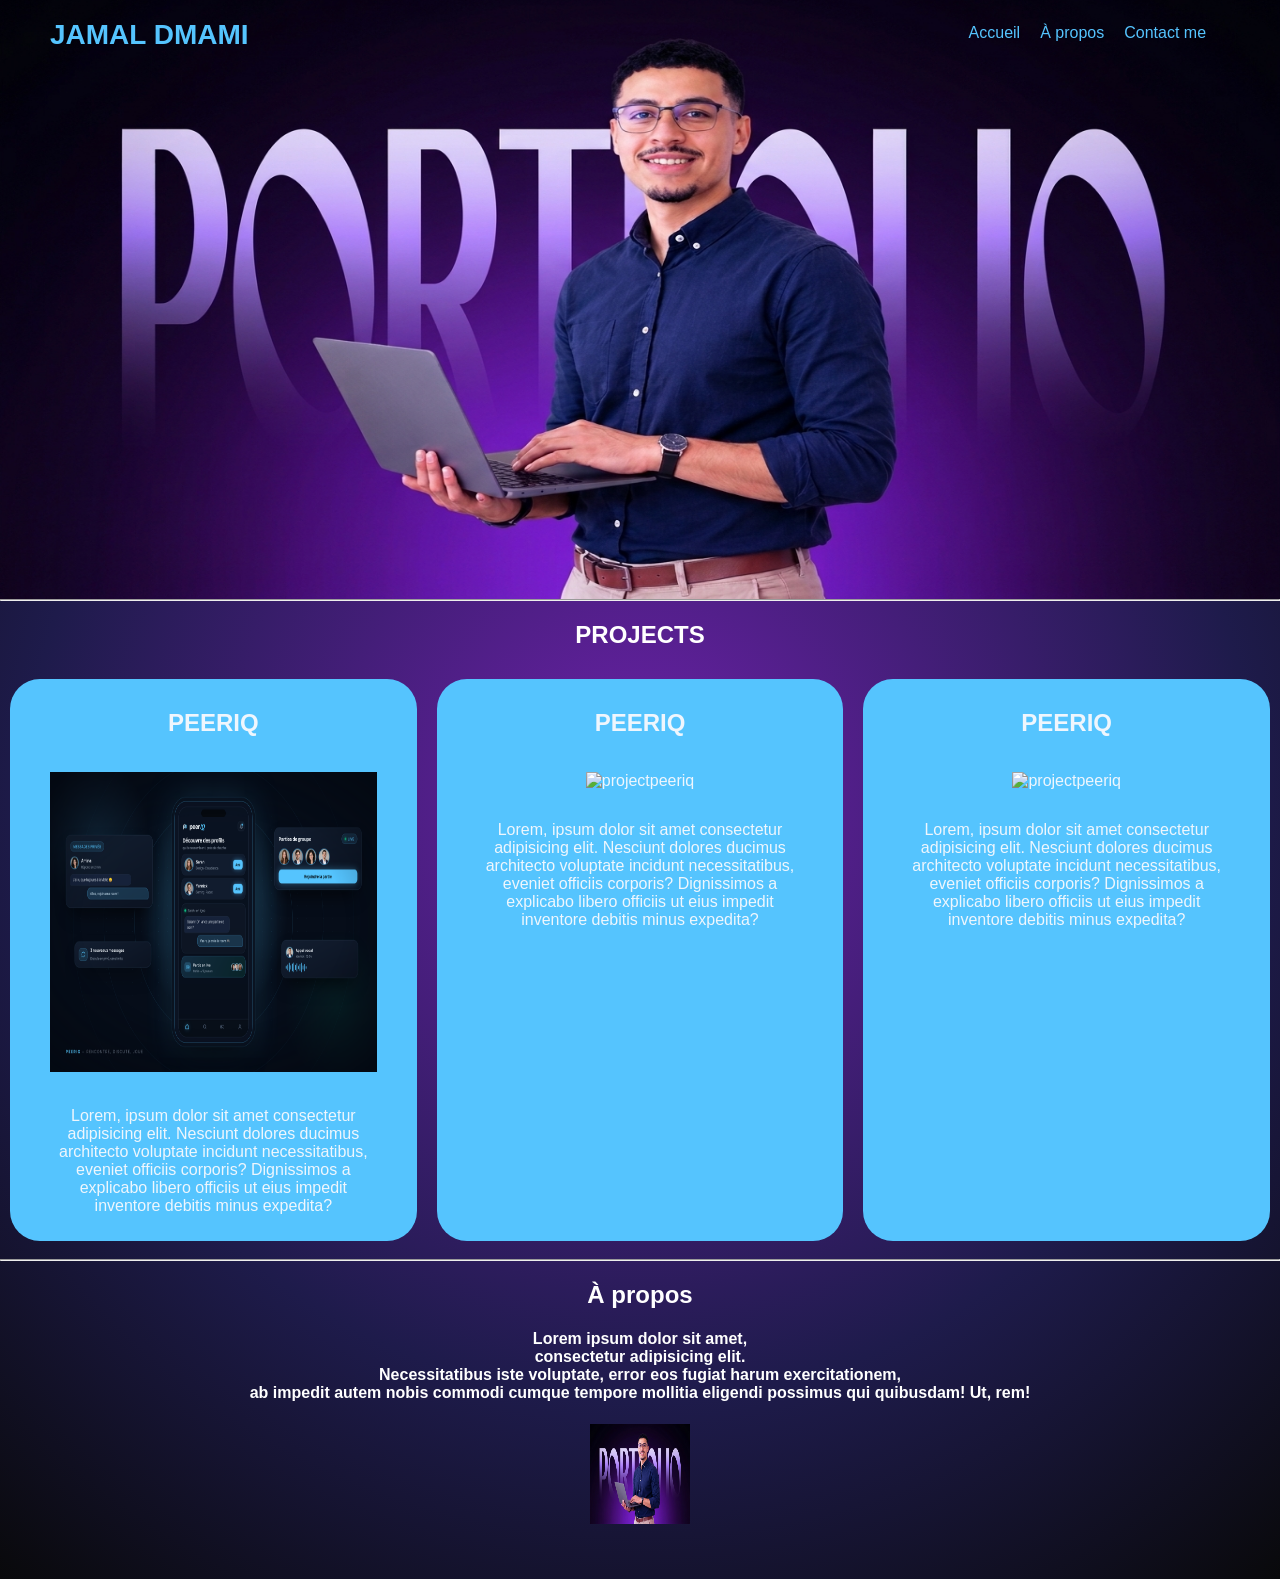
==== t36/html/acceuil.html @ e8c03ccf "t36" ====
<!DOCTYPE html>
<html lang="en">
<head>
    <meta charset="UTF-8">
    <meta name="viewport" content="width=device-width, initial-scale=1.0">
    <title>MON PORTFOLIO</title>
    <link rel="stylesheet" href="/t36/css/style.css">
</head>
<body>
    <header>
        <img src="/t36/images/Gemini_Generated_Image_1egzgt1egzgt1egz.jpg" alt="photoprofil">
        <div class="navbar">
            <h2>JAMAL DMAMI</h2>
            <a href="">Accueil</a>
            <a href="">À propos</a>
            <a href="">Contact me</a>
        </div>
    </header>
    <main>
        <hr>
        <h2>PROJECTS</h2>
        <section class="lescartes">
    <div class="carte">
    <h2>PEERIQ</h2>
    <img src="/t36/images/project-peeriq.png" alt="projectpeeriq">
    <p>Lorem, ipsum dolor sit amet consectetur adipisicing elit.
         Nesciunt dolores ducimus architecto voluptate incidunt necessitatibus,
          eveniet officiis corporis? Dignissimos a explicabo libero officiis ut eius 
          impedit inventore debitis minus expedita?</p>
</div>
<div class="carte">
    <h2>PEERIQ</h2>
    <img src="/t36/images/photo-jamal (2).png" alt="projectpeeriq">
    <p>Lorem, ipsum dolor sit amet consectetur adipisicing elit.
         Nesciunt dolores ducimus architecto voluptate incidunt necessitatibus,
          eveniet officiis corporis? Dignissimos a explicabo libero officiis ut eius 
          impedit inventore debitis minus expedita?</p>
</div>
<div class="carte">
    <h2>PEERIQ</h2>
    <img src="/t36/images/photo-jamal (2).png" alt="projectpeeriq">
    <p>Lorem, ipsum dolor sit amet consectetur adipisicing elit.
         Nesciunt dolores ducimus architecto voluptate incidunt necessitatibus,
          eveniet officiis corporis? Dignissimos a explicabo libero officiis ut eius 
          impedit inventore debitis minus expedita?</p>
</div>
</section>
<hr>
<section class="apropos">
<h2>À propos</h2>
<div>
<h4>
    Lorem ipsum dolor sit amet, <br> consectetur adipisicing elit. <br> Necessitatibus iste voluptate,
     error eos fugiat harum exercitationem, <br> ab impedit autem
      nobis commodi cumque tempore mollitia 
      eligendi possimus qui quibusdam! Ut, rem!
    </h4>
    <img src="/t36/images/Gemini_Generated_Image_1egzgt1egzgt1egz.jpg" alt="">
</div>
</section>
    </main>
</body>
</html>
---- t36/css/style.css ----
body {
   margin: 10px 0px;
    font-family: Arial,sans-serif;
    background: radial-gradient(circle at center, #6b21a8 0%, #1e1b4b 60%, #09090b 100%);
    background-color: #09090b;
    color: #ffffff;
    min-height: 100vh;
}

header img {
    height: 620px;
    width: 100%;
    position: relative;
    bottom: 30px;
}

.navbar h2 {
    font-size: 28px;
    padding-right: 700px;
    color: #55c4fe;
    position: relative;
    top: 12px;
}
.navbar{
display: flex;
left: 50px;
bottom: 650px;
position: relative;
right : 80px;
max-width: 1200px;
}
.navbar a {
color: #55c4fe;
text-decoration: none;
position: relative;
top: 40px;
padding-left: 20px;
}

.lescartes {
    display: flex;
}
main {
    text-align: center;
    margin-top: -80px;
    position: relative;
    bottom: 41px;
}
.carte img {
    width: 100%;           
    height: 300px;              
    margin: 15px 0;  
}
.carte {
background-color: #55c4fe;
color: #eff6fd;
margin: 10px 10px;
padding: 10px 40px;
border-radius: 30px;
}
.apropos img {
    height: 100px;
    width: 100px;
}
.apropos {
    text
}
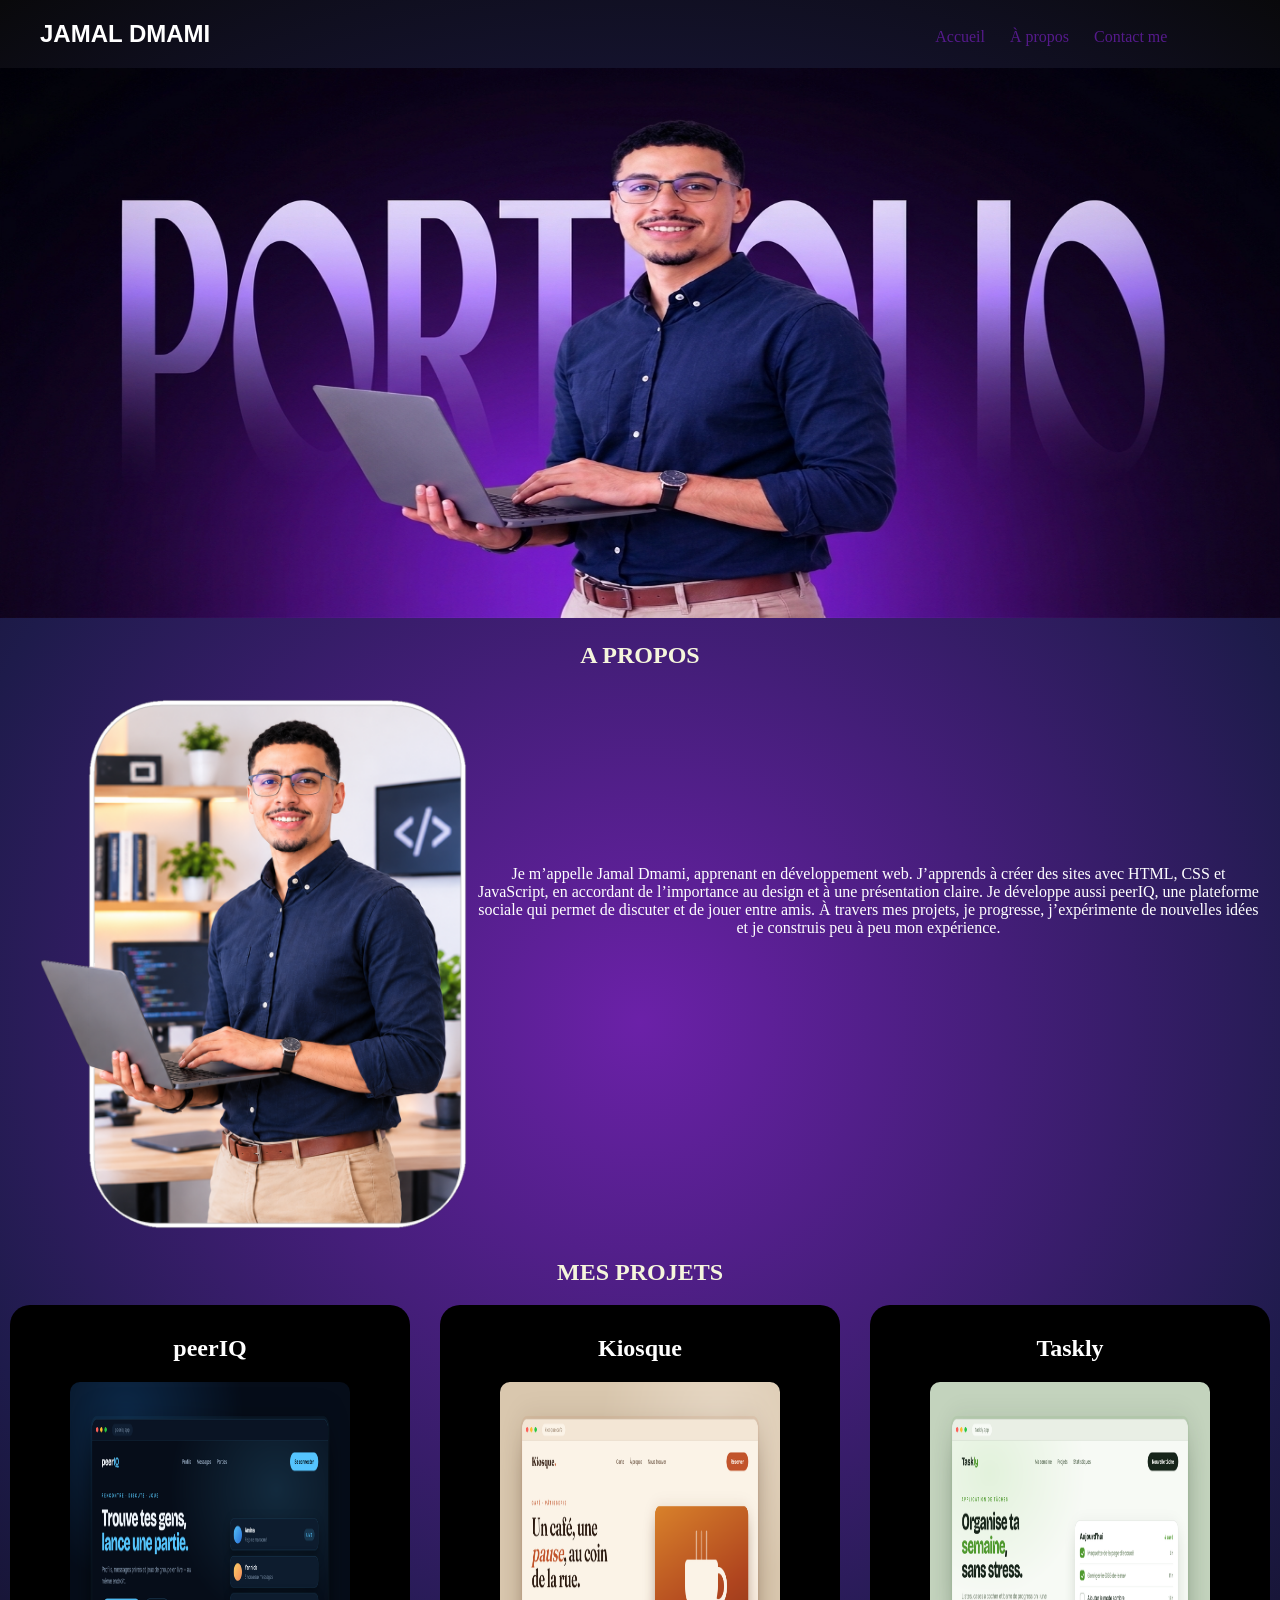
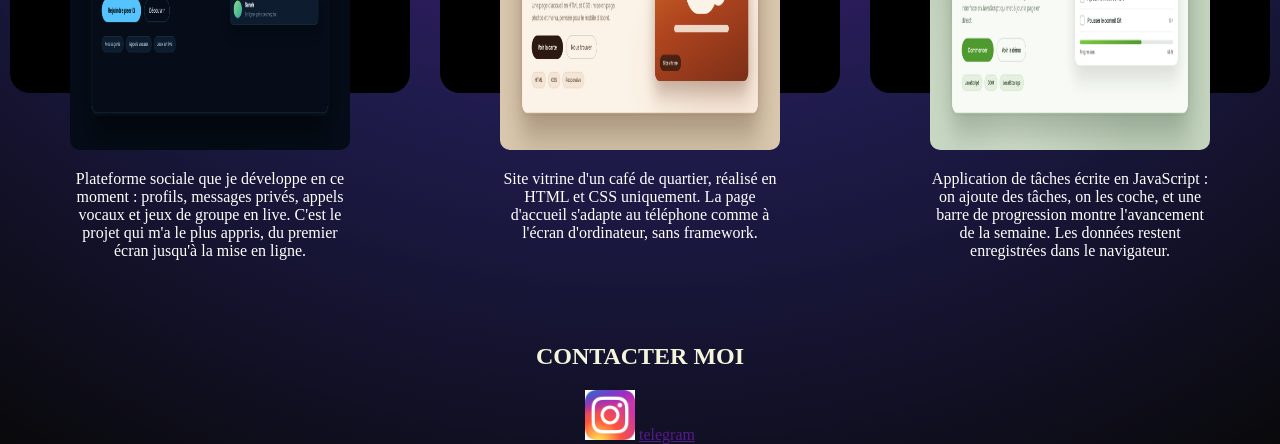
==== commit 0653060e: "t36" ====
--- a/t36/html/acceuil.html
+++ b/t36/html/acceuil.html
@@ -8,56 +8,56 @@
 </head>
 <body>
     <header>
-        <img src="/t36/images/Gemini_Generated_Image_1egzgt1egzgt1egz.jpg" alt="photoprofil">
         <div class="navbar">
             <h2>JAMAL DMAMI</h2>
             <a href="">Accueil</a>
             <a href="">À propos</a>
             <a href="">Contact me</a>
         </div>
+        <img src="/t36/images/Gemini_Generated_Image_1egzgt1egzgt1egz.jpg" alt="photoprofil">
     </header>
     <main>
-        <hr>
-        <h2>PROJECTS</h2>
+        <section>
+            <h2 class="nomsection">A PROPOS</h2>
+            <div class="apropos" >
+                <img src="/t36/images/jamal-bureau-frame-nobg (2).png" alt="">
+                <p>Je m’appelle Jamal Dmami, apprenant en développement web. J’apprends à créer des sites avec HTML,
+                     CSS et JavaScript, en accordant de l’importance au design et à une présentation claire. 
+                     Je développe aussi peerIQ, une plateforme sociale qui permet de discuter et de jouer entre amis.
+                      À travers mes projets, je progresse, j’expérimente de nouvelles 
+                      idées et je construis peu à peu mon expérience.
+            </div>
+        </section>
+        <h2 class="nomsection">MES PROJETS</h2>
         <section class="lescartes">
     <div class="carte">
-    <h2>PEERIQ</h2>
-    <img src="/t36/images/project-peeriq.png" alt="projectpeeriq">
-    <p>Lorem, ipsum dolor sit amet consectetur adipisicing elit.
-         Nesciunt dolores ducimus architecto voluptate incidunt necessitatibus,
-          eveniet officiis corporis? Dignissimos a explicabo libero officiis ut eius 
-          impedit inventore debitis minus expedita?</p>
+    <h2>peerIQ</h2>
+    <img src="/t36/images/project-peeriq-accueil.png" alt="projectpeeriq">
+    <p>Plateforme sociale que je développe en ce moment : profils, messages privés,
+         appels vocaux et jeux de groupe en live. C'est le projet qui m'a le plus appris,
+          du premier écran jusqu'à la mise en ligne.</p>
 </div>
 <div class="carte">
-    <h2>PEERIQ</h2>
-    <img src="/t36/images/photo-jamal (2).png" alt="projectpeeriq">
-    <p>Lorem, ipsum dolor sit amet consectetur adipisicing elit.
-         Nesciunt dolores ducimus architecto voluptate incidunt necessitatibus,
-          eveniet officiis corporis? Dignissimos a explicabo libero officiis ut eius 
-          impedit inventore debitis minus expedita?</p>
+    <h2>Kiosque</h2>
+    <img src="/t36/images/project-kiosque-accueil.png" alt="projectpeeriq">
+    <p>Site vitrine d'un café de quartier, réalisé en HTML et CSS uniquement.
+         La page d'accueil s'adapte au téléphone comme à
+          l'écran d'ordinateur, sans framework.</p>
 </div>
 <div class="carte">
-    <h2>PEERIQ</h2>
-    <img src="/t36/images/photo-jamal (2).png" alt="projectpeeriq">
-    <p>Lorem, ipsum dolor sit amet consectetur adipisicing elit.
-         Nesciunt dolores ducimus architecto voluptate incidunt necessitatibus,
-          eveniet officiis corporis? Dignissimos a explicabo libero officiis ut eius 
-          impedit inventore debitis minus expedita?</p>
+    <h2>Taskly</h2>
+    <img src="/t36/images/project-taskly-accueil.png" alt="projectpeeriq">
+    <p>Application de tâches écrite en JavaScript : on ajoute des tâches, 
+        on les coche, et une barre de progression montre l'avancement de la semaine.
+         Les données restent enregistrées dans le navigateur.</p>
 </div>
-</section>
-<hr>
-<section class="apropos">
-<h2>À propos</h2>
-<div>
-<h4>
-    Lorem ipsum dolor sit amet, <br> consectetur adipisicing elit. <br> Necessitatibus iste voluptate,
-     error eos fugiat harum exercitationem, <br> ab impedit autem
-      nobis commodi cumque tempore mollitia 
-      eligendi possimus qui quibusdam! Ut, rem!
-    </h4>
-    <img src="/t36/images/Gemini_Generated_Image_1egzgt1egzgt1egz.jpg" alt="">
-</div>
-</section>
     </main>
+    <footer>
+        <h2 class="nomsection">CONTACTER MOI</h2>
+        <div class="contactme">
+            <a href=""><img src="/t36/images/Instagram_icon.png" alt=""></a>
+            <a href="">telegram</a>
+        </div>
+    </footer>
 </body>
 </html>
--- a/t36/css/style.css
+++ b/t36/css/style.css
@@ -1,69 +1,65 @@
 body {
-   margin: 10px 0px;
-    font-family: Arial,sans-serif;
+    margin: 0;
+    text-align: center;
     background: radial-gradient(circle at center, #6b21a8 0%, #1e1b4b 60%, #09090b 100%);
     background-color: #09090b;
     color: #ffffff;
-    min-height: 100vh;
+}
+.navbar {
+    display: flex;
+}
+.navbar h2 {
+    padding-right: 700px;
+    padding-left: 40px;
+    font-family: 'Franklin Gothic Medium', 'Arial Narrow', Arial, sans-serif
+}
+.navbar a {
+    text-decoration: none;
+    padding-top: 28px;
+    padding-left: 25px;
+}
+header img {
+    height: 550px;
+    width: 100%;
+}
+.nomsection {
+    color: beige;
+}
+.apropos {
+    display: flex;
+    padding-right: 20px;
+}
+.apropos p {
+    padding-top: 160px;
 }
 
-header img {
-    height: 620px;
-    width: 100%;
-    position: relative;
-    bottom: 30px;
+.apropos img {
+    width: 550px;
+    height: 550px;
+    margin-left:30px;
 }
-
-.navbar h2 {
-    font-size: 28px;
-    padding-right: 700px;
-    color: #55c4fe;
-    position: relative;
-    top: 12px;
-}
-.navbar{
-display: flex;
-left: 50px;
-bottom: 650px;
-position: relative;
-right : 80px;
-max-width: 1200px;
-}
-.navbar a {
-color: #55c4fe;
-text-decoration: none;
-position: relative;
-top: 40px;
-padding-left: 20px;
-}
-
 .lescartes {
     display: flex;
+    gap: 30px;
+    border-radius: 30px;
+    padding: 0px 10px;
+    
 }
-main {
-    text-align: center;
-    margin-top: -80px;
-    position: relative;
-    bottom: 41px;
+.carte {
+    background-color: black;
+    border-radius: 20px;
+    padding: 10px 60px;
+    
 }
 .carte img {
-    width: 100%;           
-    height: 300px;              
-    margin: 15px 0;  
+    height: 100%;
+    width: 100%;
+    border-radius: 10px;
 }
-.carte {
-background-color: #55c4fe;
-color: #eff6fd;
-margin: 10px 10px;
-padding: 10px 40px;
-border-radius: 30px;
+footer {
+    padding-top: 230px;
 }
-.apropos img {
-    height: 100px;
-    width: 100px;
-}
-.apropos {
-    text
-}
-
-
+footer img {
+    height: 50px;
+    width: 50px;
+}
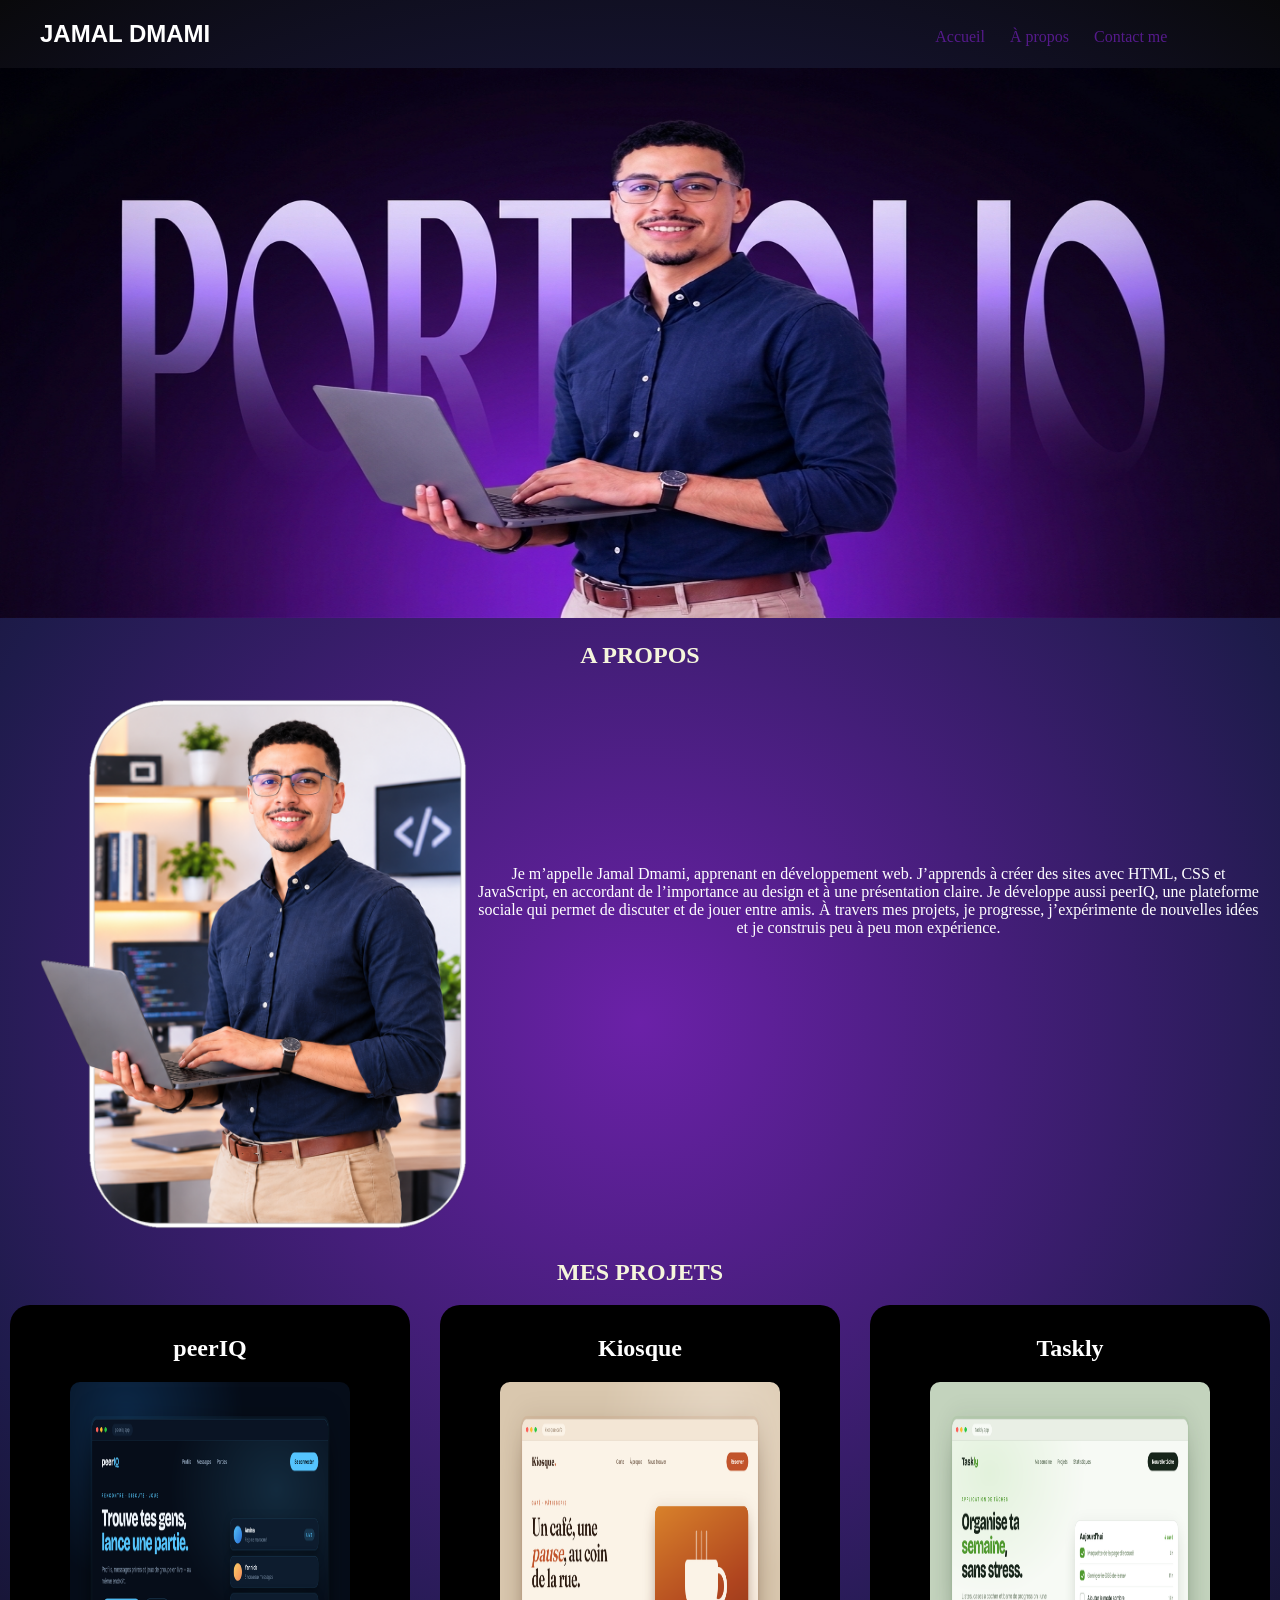
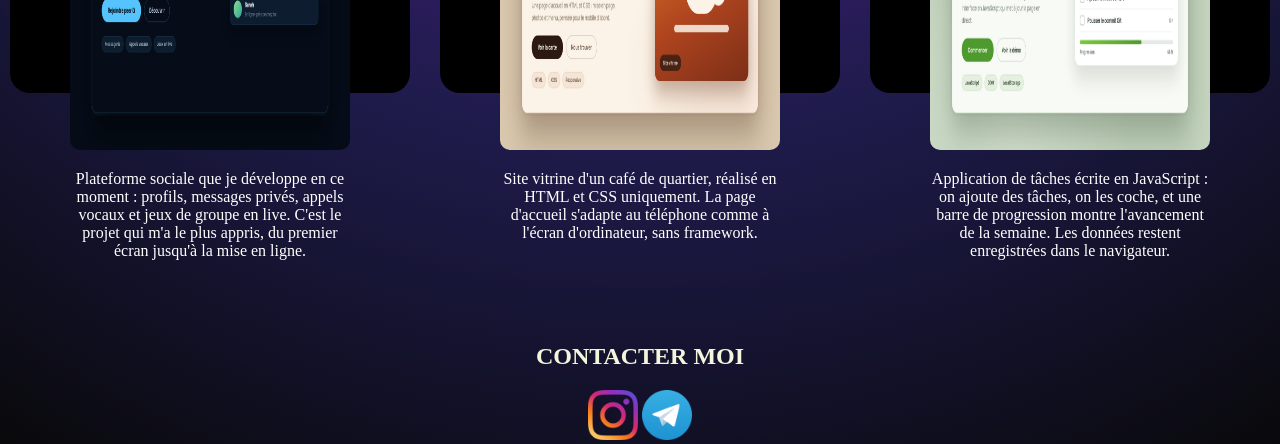
==== commit a26b2122: "t36" ====
--- a/t36/html/acceuil.html
+++ b/t36/html/acceuil.html
@@ -55,8 +55,8 @@
     <footer>
         <h2 class="nomsection">CONTACTER MOI</h2>
         <div class="contactme">
-            <a href=""><img src="/t36/images/Instagram_icon.png" alt=""></a>
-            <a href="">telegram</a>
+            <a href=""><img src="/t36/images/instagram.png" alt="instagramicon"></a>
+            <a href=""><img src="/t36/images/Telegram_logo.svg.webp" alt="telegramicon"></a>
         </div>
     </footer>
 </body>
